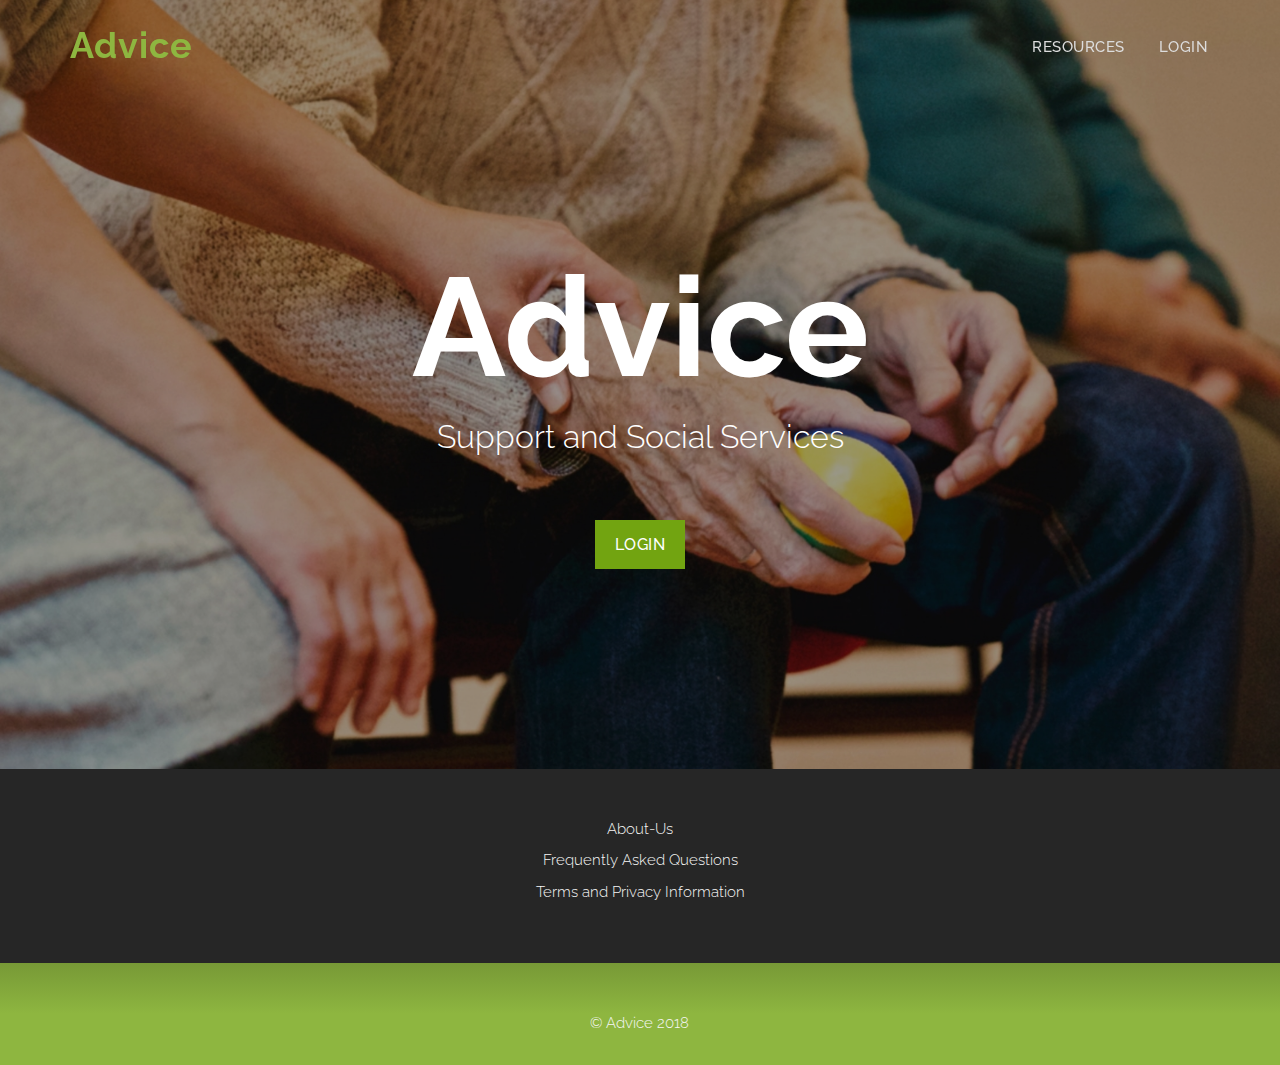
==== Website/index.html @ a44808e4 "Initial Commit" ====
<!DOCTYPE html>
<html lang="en">
<head>
<meta charset="utf-8">
<meta name="viewport" content="width=device-width, initial-scale=1">
<title>Advice</title>
<meta name="description" content="">
<meta name="author" content="">

<!-- Favicons
    ================================================== -->
<link rel="shortcut icon" href="img/favicon.ico" type="image/x-icon">
<link rel="apple-touch-icon" href="img/apple-touch-icon.png">
<link rel="apple-touch-icon" sizes="72x72" href="img/apple-touch-icon-72x72.png">
<link rel="apple-touch-icon" sizes="114x114" href="img/apple-touch-icon-114x114.png">

<!-- Bootstrap -->
<link rel="stylesheet" type="text/css"  href="css/bootstrap.css">
<link rel="stylesheet" type="text/css" href="fonts/font-awesome/css/font-awesome.css">

<!-- Stylesheet
    ================================================== -->
<link rel="stylesheet" type="text/css"  href="css/style.css">
<link rel="stylesheet" type="text/css" href="css/nivo-lightbox/nivo-lightbox.css">
<link rel="stylesheet" type="text/css" href="css/nivo-lightbox/default.css">
<link href="https://fonts.googleapis.com/css?family=Raleway:300,400,500,600,700" rel="stylesheet">
<link href="https://fonts.googleapis.com/css?family=Open+Sans:300,400,600,700" rel="stylesheet">
<link href="https://fonts.googleapis.com/css?family=Dancing+Script:400,700" rel="stylesheet">

<!-- HTML5 shim and Respond.js for IE8 support of HTML5 elements and media queries -->
<!-- WARNING: Respond.js doesn't work if you view the page via file:// -->
<!--[if lt IE 9]>
      <script src="https://oss.maxcdn.com/html5shiv/3.7.2/html5shiv.min.js"></script>
      <script src="https://oss.maxcdn.com/respond/1.4.2/respond.min.js"></script>
    <![endif]-->
</head>
<body id="page-top" data-spy="scroll" data-target=".navbar-fixed-top">
<!-- Navigation
    ==========================================-->
<nav id="menu" class="navbar navbar-default navbar-fixed-top">
  <div class="container"> 
    <!-- Brand and toggle get grouped for better mobile display -->
    <div class="navbar-header">
      <button type="button" class="navbar-toggle collapsed" data-toggle="collapse" data-target="#bs-example-navbar-collapse-1"> <span class="sr-only">Toggle navigation</span> <span class="icon-bar"></span> <span class="icon-bar"></span> <span class="icon-bar"></span> </button>
      <a class="navbar-brand page-scroll" href="#page-top">Advice</a> </div>
    
    <!-- Collect the nav links, forms, and other content for toggling -->
    <div class="collapse navbar-collapse" id="bs-example-navbar-collapse-1">
      <ul class="nav navbar-nav navbar-right">
        <li><a href="dashboard.html" class="page-scroll">Resources</a></li>
		<li><a href="#about" class="page-scroll">Login</a></li>
      </ul>
    </div>
    <!-- /.navbar-collapse --> 
  </div>
</nav>
<!-- Header -->
<header id="header">
  <div class="intro">
    <div class="overlay">
      <div class="container">
        <div class="row">
          <div class="intro-text">
            <h1>Advice</h1>
            <p>Support and Social Services</p>
            <a href="#about" class="btn btn-custom btn-lg page-scroll">Login</a></div>
        </div>
      </div>
    </div>
  </div>
</header>
<div id="footer">
  <div class="container-fluid text-center">
        <p><a href="http://www.templatewire.com" rel="nofollow">About-Us</a></p>
        <p><a href="http://www.templatewire.com" rel="nofollow">Frequently Asked Questions</a></p>
        <p><a href="http://www.templatewire.com" rel="nofollow">Terms and Privacy Information</a></p>
  </div>
  <div class="container-fluid text-center copyrights">
    <div class="col-md-8 col-md-offset-2">
      <div class="social">
      </div>
      <p><a href="http://www.templatewire.com" rel="nofollow">&copy Advice 2018</a></p>
    </div>
  </div>
</div>
<script type="text/javascript" src="js/jquery.1.11.1.js"></script> 
<script type="text/javascript" src="js/bootstrap.js"></script> 
<script type="text/javascript" src="js/SmoothScroll.js"></script> 
<script type="text/javascript" src="js/nivo-lightbox.js"></script> 
<script type="text/javascript" src="js/jquery.isotope.js"></script> 
<script type="text/javascript" src="js/jqBootstrapValidation.js"></script> 
<script type="text/javascript" src="js/contact_me.js"></script> 
<script type="text/javascript" src="js/main.js"></script>
</body>
</html>
---- Website/css/style.css ----
body, html {
	font-family: 'Raleway', sans-serif;
	text-rendering: optimizeLegibility !important;
	-webkit-font-smoothing: antialiased !important;
	color: #777;
	font-weight: 300;
	width: 100% !important;
	height: 100% !important;
}
h2 {
	margin: 0 0 20px 0;
	font-weight: 500;
	font-size: 34px;
	color: #333;
	text-transform: uppercase;
}
h3 {
	font-size: 22px;
	font-weight: 500;
	color: #333;
}
h4 {
	font-size: 24px;
	text-transform: uppercase;
	font-weight: 400;
	color: #333;
}
h5 {
	text-transform: uppercase;
	font-weight: 700;
	line-height: 20px;
	color: #B7CEBF;
}
p {
	font-size: 16px;
}
p.intro {
	margin: 12px 0 0;
	line-height: 24px;
}
a {
	color: #8eb640;
}
a:hover, a:focus {
	text-decoration: none;
	color: #222;
}
ul, ol {
	list-style: none;
}
.clearfix:after {
	visibility: hidden;
	display: block;
	font-size: 0;
	content: " ";
	clear: both;
	height: 0;
}
.clearfix {
	display: inline-block;
}
* html .clearfix {
	height: 1%;
}
.clearfix {
	display: block;
}
ul, ol {
	padding: 0;
	webkit-padding: 0;
	moz-padding: 0;
}
hr {
	height: 2px;
	width: 70px;
	text-align: center;
	position: relative;
	background: #8eb640;
	margin: 0;
	margin-bottom: 40px;
	border: 0;
}
.btn:active, .btn.active {
	background-image: none;
	outline: 0;
	-webkit-box-shadow: none;
	box-shadow: none;
}
a:focus, .btn:focus, .btn:active:focus, .btn.active:focus, .btn.focus, .btn:active.focus, .btn.active.focus {
	outline: none;
	outline-offset: none;
}
/* Navigation */
#menu {
	padding: 20px;
	transition: all 0.8s;
}
#menu.navbar-default {
	background-color: rgba(248, 248, 248, 0);
	border-color: rgba(231, 231, 231, 0);
}
#menu a.navbar-brand {
	font-size: 36px;
	color: #8eb640;
	font-weight: 700;
	letter-spacing: 1px;
}
#menu.navbar-default .navbar-nav > li > a {
	text-transform: uppercase;
	color: #ddd;
	font-weight: 500;
	font-size: 15px;
	padding: 5px 0;
	border: 2px solid transparent;
	letter-spacing: 0.5px;
	margin: 10px 15px 0 15px;
}
#menu.navbar-default .navbar-nav > li > a:hover {
	color: #8eb640;
}
.on {
	background-color: #262626 !important;
	padding: 0 !important;
	padding: 10px 0 !important;
}
.navbar-default .navbar-nav > .active > a, .navbar-default .navbar-nav > .active > a:hover, .navbar-default .navbar-nav > .active > a:focus {
	color: #8eb640 !important;
	background-color: transparent;
}
.navbar-toggle {
	border-radius: 0;
}
.navbar-default .navbar-toggle:hover, .navbar-default .navbar-toggle:focus {
	background-color: #8eb640;
	border-color: #8eb640;
}
.navbar-default .navbar-toggle:hover>.icon-bar {
	background-color: #FFF;
}
.section-title {
	margin-bottom: 70px;
}
.section-title .overlay {
	padding: 80px 0;
	background: rgba(0, 0, 0, 0.7);
}
.section-title p {
	font-size: 22px;
	color: rgba(255,255,255,0.8);
}
.section-title hr {
	margin: 0 auto;
	margin-bottom: 40px;
}
.btn-custom {
	text-transform: uppercase;
	color: #fff;
	background-color: #72a411;
	border: 0;
	padding: 14px 20px;
	margin: 0;
	font-size: 16px;
	font-weight: 500;
	letter-spacing: 0.5px;
	border-radius: 0;
	margin-top: 20px;
	transition: all 0.5s;
}
.btn-custom:hover, .btn-custom:focus, .btn-custom.focus, .btn-custom:active, .btn-custom.active {
	color: #fff;
	background-color: #628d0f;
}
/* Header Section */
.intro {
	display: table;
	width: 100%;
	padding: 0;
	background: url(../img/intro-bg.jpg) no-repeat center center;
	background-color: #e5e5e5;
	-webkit-background-size: cover;
	-moz-background-size: cover;
	background-size: cover;
	-o-background-size: cover;
}
.intro .overlay {
	background: rgba(0,0,0,0.4);
}
.intro h1 {
	color: #fff;
	font-size: 10em;
	font-weight: 700;
	margin-top: 0;
	margin-bottom: 10px;
}
.intro span {
	color: #a7c44c;
	font-weight: 600;
}
.intro p {
	color: #fff;
	font-size: 32px;
	font-weight: 300;
	margin-top: 10px;
	margin-bottom: 40px;
}
header .intro-text {
	padding-top: 250px;
	padding-bottom: 200px;
	text-align: center;
}
/* About Section */
#about {
	padding: 120px 0;
}
#about h3 {
	font-size: 20px;
}
#about .about-text {
	margin-left: 10px;
}
#about .about-img {
	display: inline-block;
	position: relative;
}
#about .about-img:before {
	display: block;
	content: '';
	position: absolute;
	top: 8px;
	right: 8px;
	bottom: 8px;
	left: 8px;
	border: 1px solid rgba(255, 255, 255, 0.5);
}
#about p {
	line-height: 24px;
	margin: 15px 0 30px;
}
/* Menu Section */
#restaurant-menu {
	padding: 0 0 60px 0;
}
#restaurant-menu .section-title {
	background: #444 url(../img/menu-bg.jpg) center center no-repeat fixed;
	background-size: cover;
}
#restaurant-menu .section-title h2 {
	color: #fff;
}
#restaurant-menu img {
	width: 300px;
	box-shadow: 15px 0 #a7c44c;
}
#restaurant-menu h3 {
	padding: 10px 0;
	text-transform: uppercase;
}
#restaurant-menu .menu-section hr {
	margin: 0 auto;
}
#restaurant-menu .menu-section {
	margin: 0 20px 80px;
}
#restaurant-menu .menu-section-title {
	font-size: 26px;
	display: block;
	font-weight: 500;
	color: #444;
	margin: 20px 0;
	text-align: center;
}
#restaurant-menu .menu-item {
	margin: 35px 0;
	font-size: 18px;
}
#restaurant-menu .menu-item-name {
	font-weight: 600;
	font-size: 17px;
	color: #555;
	border-bottom: 2px dotted rgb(213, 213, 213);
}
#restaurant-menu .menu-item-description {
	font-stsyle: italic;
	font-size: 15px;
}
#restaurant-menu .menu-item-price {
	float: right;
	font-weight: 600;
	color: #555;
	margin-top: -26px;
}
.backdrop {
	width: 100%;
	padding: 0;
	background-color: #262626;
	-webkit-background-size: cover;
	-moz-background-size: cover;
	background-size: cover;
	-o-background-size: cover;
	min-height: 100vh;
    height: 100%;
}

.backdrop .overlay {
	background: rgba(0,0,0,0.4);
}

.dashimage1 {
	background: url(../img/img1.jpg) no-repeat center center;
	padding-top: 50px;
    padding-bottom: 50px;
}
.dashimage2 {
	background: url(../img/img2.jpg) no-repeat center center;
	padding-top: 50px;
    padding-bottom: 50px;
}
.dashimage3 {
	background: url(../img/img3.jpg) no-repeat center center;
	padding-top: 50px;
    padding-bottom: 50px;
}
.dashimage4 {
	background: url(../img/img4.jpg) no-repeat center center;
	padding-top: 50px;
    padding-bottom: 50px;
}

/* Portfolio Section */
#portfolio {
	padding: 0 0 120px 0;
}
#portfolio .section-title {
	background: #444 url(../img/gallery-bg.jpg) center center no-repeat fixed;
	background-size: cover;
	margin-bottom: 50px;
}
#portfolio .section-title h2 {
	color: #fff;
}
.categories {
	padding-bottom: 30px;
	text-align: center;
}
ul.cat li {
	display: inline-block;
}
ol.type li {
	display: inline-block;
	margin: 0 10px;
	padding: 20px 0;
}
ol.type li a {
	color: #999;
	font-weight: 500;
	font-size: 14px;
	padding: 12px 24px;
	background: #eee;
	border: 0;
	border-radius: 0;
	text-transform: uppercase;
	letter-spacing: 0.5px;
}
ol.type li a.active {
	color: #fff;
	background-color: #8eb640;
}
ol.type li a:hover {
	color: #fff;
	background-color: #8eb640;
}
.isotope-item {
	z-index: 2
}
.isotope-hidden.isotope-item {
	z-index: 1
}
.isotope, .isotope .isotope-item {
	/* change duration value to whatever you like */
	-webkit-transition-duration: 0.8s;
	-moz-transition-duration: 0.8s;
	transition-duration: 0.8s;
}
.isotope-item {
	margin-right: -1px;
	-webkit-backface-visibility: hidden;
	backface-visibility: hidden;
}
.isotope {
	-webkit-backface-visibility: hidden;
	backface-visibility: hidden;
	-webkit-transition-property: height, width;
	-moz-transition-property: height, width;
	transition-property: height, width;
}
.isotope .isotope-item {
	-webkit-backface-visibility: hidden;
	backface-visibility: hidden;
	-webkit-transition-property: -webkit-transform, opacity;
	-moz-transition-property: -moz-transform, opacity;
	transition-property: transform, opacity;
}
.portfolio-item {
	margin: 15px 0;
}
.portfolio-item .hover-bg {
	overflow: hidden;
	position: relative;
}
.portfolio-item .hover-bg:before {
	display: block;
	content: '';
	position: absolute;
	top: 6px;
	right: 6px;
	bottom: 6px;
	left: 6px;
	border: 1px solid rgba(255, 255, 255, 0.6);
}
.hover-bg .hover-text {
	position: absolute;
	text-align: center;
	margin: 0 auto;
	color: #fff;
	background: rgba(0, 0, 0, 0.6);
	padding: 30% 0 0 0;
	height: 100%;
	width: 100%;
	opacity: 0;
	transition: all 0.5s;
}
.hover-bg .hover-text>h4 {
	opacity: 0;
	color: #fff;
	-webkit-transform: translateY(100%);
	transform: translateY(100%);
	transition: all 0.3s;
	font-size: 17px;
	letter-spacing: 0.5px;
	font-weight: 500;
}
.hover-bg:hover .hover-text>h4 {
	opacity: 1;
	-webkit-backface-visibility: hidden;
	-webkit-transform: translateY(0);
	transform: translateY(0);
}
.hover-bg:hover .hover-text {
	opacity: 1;
}
/* Team Section */
#team {
	color: #fff;
	background: #444 url(../img/team-bg.jpg) center top no-repeat fixed;
	background-size: cover;
}
#team .overlay {
	padding: 120px 0 80px 0;
	background: rgba(0, 0, 0, 0.6);
}
#team h2, #team p {
	color: #fff;
}
#team hr {
	background: #fff;
}
#team h3 {
	color: #fff;
	font-weight: 400;
	font-size: 20px;
	margin: 5px 0;
}
#team img {
	width: 280px;
}
#team .thumbnail {
	background: transparent;
	border: 0;
}
#team .thumbnail .team-img {
	display: inline-block;
	position: relative;
}
#team .thumbnail .team-img:before {
	display: block;
	content: '';
	position: absolute;
	top: 8px;
	right: 8px;
	bottom: 8px;
	left: 8px;
	border: 1px solid rgba(255, 255, 255, 0.2);
}
#team .thumbnail .caption {
	padding-top: 10px;
}
#team .thumbnail .caption p {
	color: rgba(255,255,255,0.7);
	padding: 0 10px;
	font-size: 15px;
}
/* Call Reservation Section */
#call-reservation {
	padding: 90px 0;
	color: #fff;
	/* Permalink - use to edit and share this gradient: http://colorzilla.com/gradient-editor/#8eb640+50,779936+100 */
	background: rgb(142,182,64); /* Old browsers */
	background: -moz-linear-gradient(top, rgba(142,182,64,1) 50%, rgba(119,153,54,1) 100%); /* FF3.6-15 */
	background: -webkit-linear-gradient(top, rgba(142,182,64,1) 50%, rgba(119,153,54,1) 100%); /* Chrome10-25,Safari5.1-6 */
	background: linear-gradient(to bottom, rgba(142,182,64,1) 50%, rgba(119,153,54,1) 100%); /* W3C, IE10+, FF16+, Chrome26+, Opera12+, Safari7+ */
filter: progid:DXImageTransform.Microsoft.gradient( startColorstr='#8eb640', endColorstr='#779936', GradientType=0 ); /* IE6-9 */
}
#call-reservation .overlay {
	padding: 80px 0;
	background: #8eb640;
}
#call-reservation h2 {
	font-family: 'Open Sans', sans-serif;
	color: #fff;
	font-weight: 400;
	margin: 0;
}
#call-reservation hr {
	background: #fff;
}
#call-reservation h3 {
	color: #fff;
	font-weight: 500;
	font-size: 20px;
	margin: 5px 0;
}
/* Contact Section */
#contact {
	padding: 100px 0 60px 0;
	background: #F6F6F6;
}
#contact .section-title p {
	color: #777;
}
#contact form {
	padding: 0;
}
#contact h3 {
	text-transform: uppercase;
	font-size: 20px;
	font-weight: 400;
	color: #555;
}
#contact .text-danger {
	color: #cc0033;
	text-align: left;
}
label {
	font-size: 12px;
	font-weight: 400;
	font-family: 'Open Sans', sans-serif;
	float: left;
}
#contact .form-control {
	display: block;
	width: 100%;
	padding: 6px 12px;
	font-size: 16px;
	line-height: 1.42857143;
	color: #444;
	background-color: #fff;
	background-image: none;
	border: 1px solid #ddd;
	border-radius: 0;
	-webkit-box-shadow: none;
	box-shadow: none;
	-webkit-transition: none;
	-o-transition: none;
	transition: none;
}
#contact .form-control:focus {
	border-color: #999;
	outline: 0;
	-webkit-box-shadow: transparent;
	box-shadow: transparent;
}
.form-control::-webkit-input-placeholder {
color: #777;
}
.form-control:-moz-placeholder {
color: #777;
}
.form-control::-moz-placeholder {
color: #777;
}
.form-control:-ms-input-placeholder {
color: #777;
}
#contact .contact-item {
	margin: 20px 0 40px 0;
}
#contact .contact-item span {
	font-weight: 400;
	color: #aaa;
	text-transform: uppercase;
	margin-bottom: 6px;
	display: inline-block;
}
#contact .contact-item p {
	font-size: 16px;
}
/* Footer Section*/
#footer {
	background: #262626;
	padding: 50px 0 0 0;
}
#footer h3 {
	color: #8eb640;
	font-weight: 400;
	font-size: 18px;
	text-transform: uppercase;
	margin-bottom: 20px;
}
#footer .copyrights {
	padding: 20px 0;
	margin-top: 50px;
	/* Permalink - use to edit and share this gradient: http://colorzilla.com/gradient-editor/#779936+0,8eb640+50 */
	background: rgb(119,153,54); /* Old browsers */
	background: -moz-linear-gradient(top, rgba(119,153,54,1) 0%, rgba(142,182,64,1) 50%); /* FF3.6-15 */
	background: -webkit-linear-gradient(top, rgba(119,153,54,1) 0%, rgba(142,182,64,1) 50%); /* Chrome10-25,Safari5.1-6 */
	background: linear-gradient(to bottom, rgba(119,153,54,1) 0%, rgba(142,182,64,1) 50%); /* W3C, IE10+, FF16+, Chrome26+, Opera12+, Safari7+ */
filter: progid:DXImageTransform.Microsoft.gradient( startColorstr='#779936', endColorstr='#8eb640', GradientType=0 ); /* IE6-9 */
}
#footer .social {
	margin: 20px 0 30px 0;
}
#footer .social ul li {
	display: inline-block;
	margin: 0 20px;
}
#footer .social i.fa {
	font-size: 26px;
	padding: 4px;
	color: #fff;
	transition: all 0.3s;
}
#footer .social i.fa:hover {
	color: #eee;
}
#footer p {
	font-size: 15px;
	color: rgba(255,255,255,0.8)
}
#footer a {
	color: #f6f6f6;
}
#footer a:hover {
	color: #333;
}

#active {
	font-weight: bold;
}
---- Website/css/nivo-lightbox/default.css ----
/*
 * Nivo Lightbox Default Theme v1.0
 * http://dev7studios.com/nivo-lightbox
 *
 * Copyright 2013, Dev7studios
 * Free to use and abuse under the MIT license.
 * http://www.opensource.org/licenses/mit-license.php
 */
 
 .nivo-lightbox-theme-default * {
    -webkit-box-sizing: initial !important;
    -moz-box-sizing: initial !important;
    box-sizing: initial !important;
 }
.nivo-lightbox-theme-default.nivo-lightbox-overlay { 
	background: #666;
	background: rgba(0,0,0,0.6); 
}
.nivo-lightbox-theme-default .nivo-lightbox-content.nivo-lightbox-loading { background: url(loading.gif) no-repeat 50% 50%; }

.nivo-lightbox-theme-default .nivo-lightbox-nav {
	top: 10%;
	width: 8%;
	height: 80%;
	text-indent: -9999px;
	background-repeat: no-repeat;
	background-position: 50% 50%;
	opacity: 0.5;
}
.nivo-lightbox-theme-default .nivo-lightbox-nav:hover { 
	opacity: 1; 
	background-color: transparent;
}
.nivo-lightbox-theme-default .nivo-lightbox-prev { 
	background-image: url(prev.png); 
	border-radius: 0 3px 3px 0;
}
.nivo-lightbox-theme-default .nivo-lightbox-next { 
	background-image: url(next.png); 
	border-radius: 3px 0 0 3px;
}

.nivo-lightbox-theme-default .nivo-lightbox-close {
	display: block;
	background: url(close.png) no-repeat 5px 5px;
	width: 16px;
	height: 16px;
	text-indent: -9999px;
	padding: 5px;
	opacity: 0.5;
}
.nivo-lightbox-theme-default .nivo-lightbox-close:hover { opacity: 1; }

.nivo-lightbox-theme-default .nivo-lightbox-title-wrap { bottom: -7%; }
.nivo-lightbox-theme-default .nivo-lightbox-title {
	font: 14px/20px 'Helvetica Neue', Helvetica, Arial, sans-serif;
	font-style: normal;
	font-weight: normal;
	background: #000;
	color: #fff;
	padding: 7px 15px;
	border-radius: 30px;
}

.nivo-lightbox-theme-default .nivo-lightbox-image img {
	background: #fff;
	-webkit-box-shadow: 0px 1px 1px rgba(0,0,0,0.4);
	   -moz-box-shadow: 0px 1px 1px rgba(0,0,0,0.4);
	        box-shadow: 0px 1px 1px rgba(0,0,0,0.4);
}
.nivo-lightbox-theme-default .nivo-lightbox-ajax,
.nivo-lightbox-theme-default .nivo-lightbox-inline {
	background: #fff;
	padding: 40px;
	-webkit-box-shadow: 0px 1px 1px rgba(0,0,0,0.4);
	   -moz-box-shadow: 0px 1px 1px rgba(0,0,0,0.4);
	        box-shadow: 0px 1px 1px rgba(0,0,0,0.4);
}

@media (-webkit-min-device-pixel-ratio: 1.3),
       (-o-min-device-pixel-ratio: 2.6/2),
       (min--moz-device-pixel-ratio: 1.3),
       (min-device-pixel-ratio: 1.3),
       (min-resolution: 1.3dppx) {

	.nivo-lightbox-theme-default .nivo-lightbox-content.nivo-lightbox-loading { 
		background-image: url(loading@2x.gif); 
		background-size: 32px 32px;
	}
	.nivo-lightbox-theme-default .nivo-lightbox-prev { 
		background-image: url(prev@2x.png); 
		background-size: 48px 48px;
	}
	.nivo-lightbox-theme-default .nivo-lightbox-next { 
		background-image: url(next@2x.png); 
		background-size: 48px 48px;
	}
	.nivo-lightbox-theme-default .nivo-lightbox-close { 
		background-image: url(close@2x.png); 
		background-size: 16px 16px;
	}
	
}
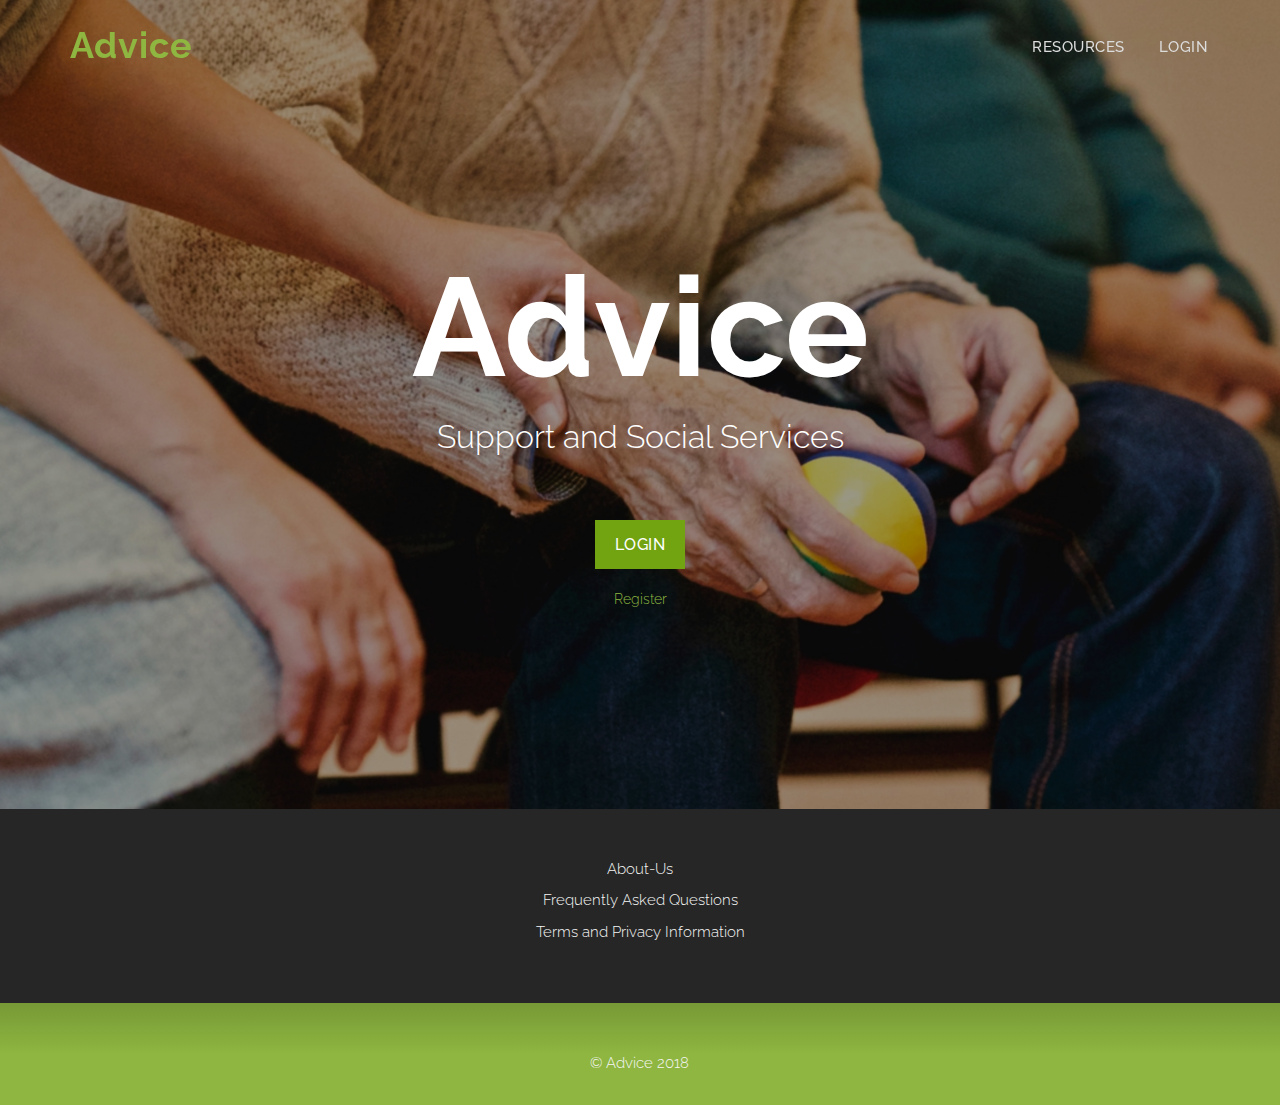
==== commit f5998a4b: "V01LP" ====
--- a/Website/index.html
+++ b/Website/index.html
@@ -63,7 +63,8 @@
           <div class="intro-text">
             <h1>Advice</h1>
             <p>Support and Social Services</p>
-            <a href="#about" class="btn btn-custom btn-lg page-scroll">Login</a></div>
+			<a href="#about" class="btn btn-custom btn-lg page-scroll">Login</a>
+			<br><br><a>Register</a>
         </div>
       </div>
     </div>
--- a/Website/css/style.css
+++ b/Website/css/style.css
@@ -29,7 +29,8 @@
 	text-transform: uppercase;
 	font-weight: 700;
 	line-height: 20px;
-	color: #B7CEBF;
+	color: #8EB640;
+	font-size: 25px;
 }
 p {
 	font-size: 16px;
@@ -301,29 +302,80 @@
     height: 100%;
 }
 
+.wrapper {	
+	margin-top: 80px;
+  margin-bottom: 80px;
+}
+
+.form-signin {
+  max-width: 380px;
+  padding: 15px 35px 45px;
+  margin: 0 auto;
+  background-color: #fff;
+  border: 1px solid rgba(0,0,0,0.1);  
+
+  .form-signin-heading,
+	.checkbox {
+	  margin-bottom: 30px;
+	}
+
+	.checkbox {
+	  font-weight: normal;
+	}
+
+	.form-control {
+	  position: relative;
+	  font-size: 16px;
+	  height: auto;
+	  padding: 10px;
+		@include box-sizing(border-box);
+
+		&:focus {
+		  z-index: 2;
+		}
+	}
+
+	input[type="text"] {
+	  margin-bottom: -1px;
+	  border-bottom-left-radius: 0;
+	  border-bottom-right-radius: 0;
+	}
+
+	input[type="password"] {
+	  margin-bottom: 20px;
+	  border-top-left-radius: 0;
+	  border-top-right-radius: 0;
+	}
+}
+
+
 .backdrop .overlay {
 	background: rgba(0,0,0,0.4);
+}
+
+span {
+    background-color: #00000F;
 }
 
 .dashimage1 {
 	background: url(../img/img1.jpg) no-repeat center center;
 	padding-top: 50px;
-    padding-bottom: 50px;
+    padding-bottom: 150px;
 }
 .dashimage2 {
 	background: url(../img/img2.jpg) no-repeat center center;
 	padding-top: 50px;
-    padding-bottom: 50px;
+    padding-bottom: 150px;
 }
 .dashimage3 {
 	background: url(../img/img3.jpg) no-repeat center center;
 	padding-top: 50px;
-    padding-bottom: 50px;
+    padding-bottom: 150px;
 }
 .dashimage4 {
 	background: url(../img/img4.jpg) no-repeat center center;
 	padding-top: 50px;
-    padding-bottom: 50px;
+    padding-bottom: 150px;
 }
 
 /* Portfolio Section */
